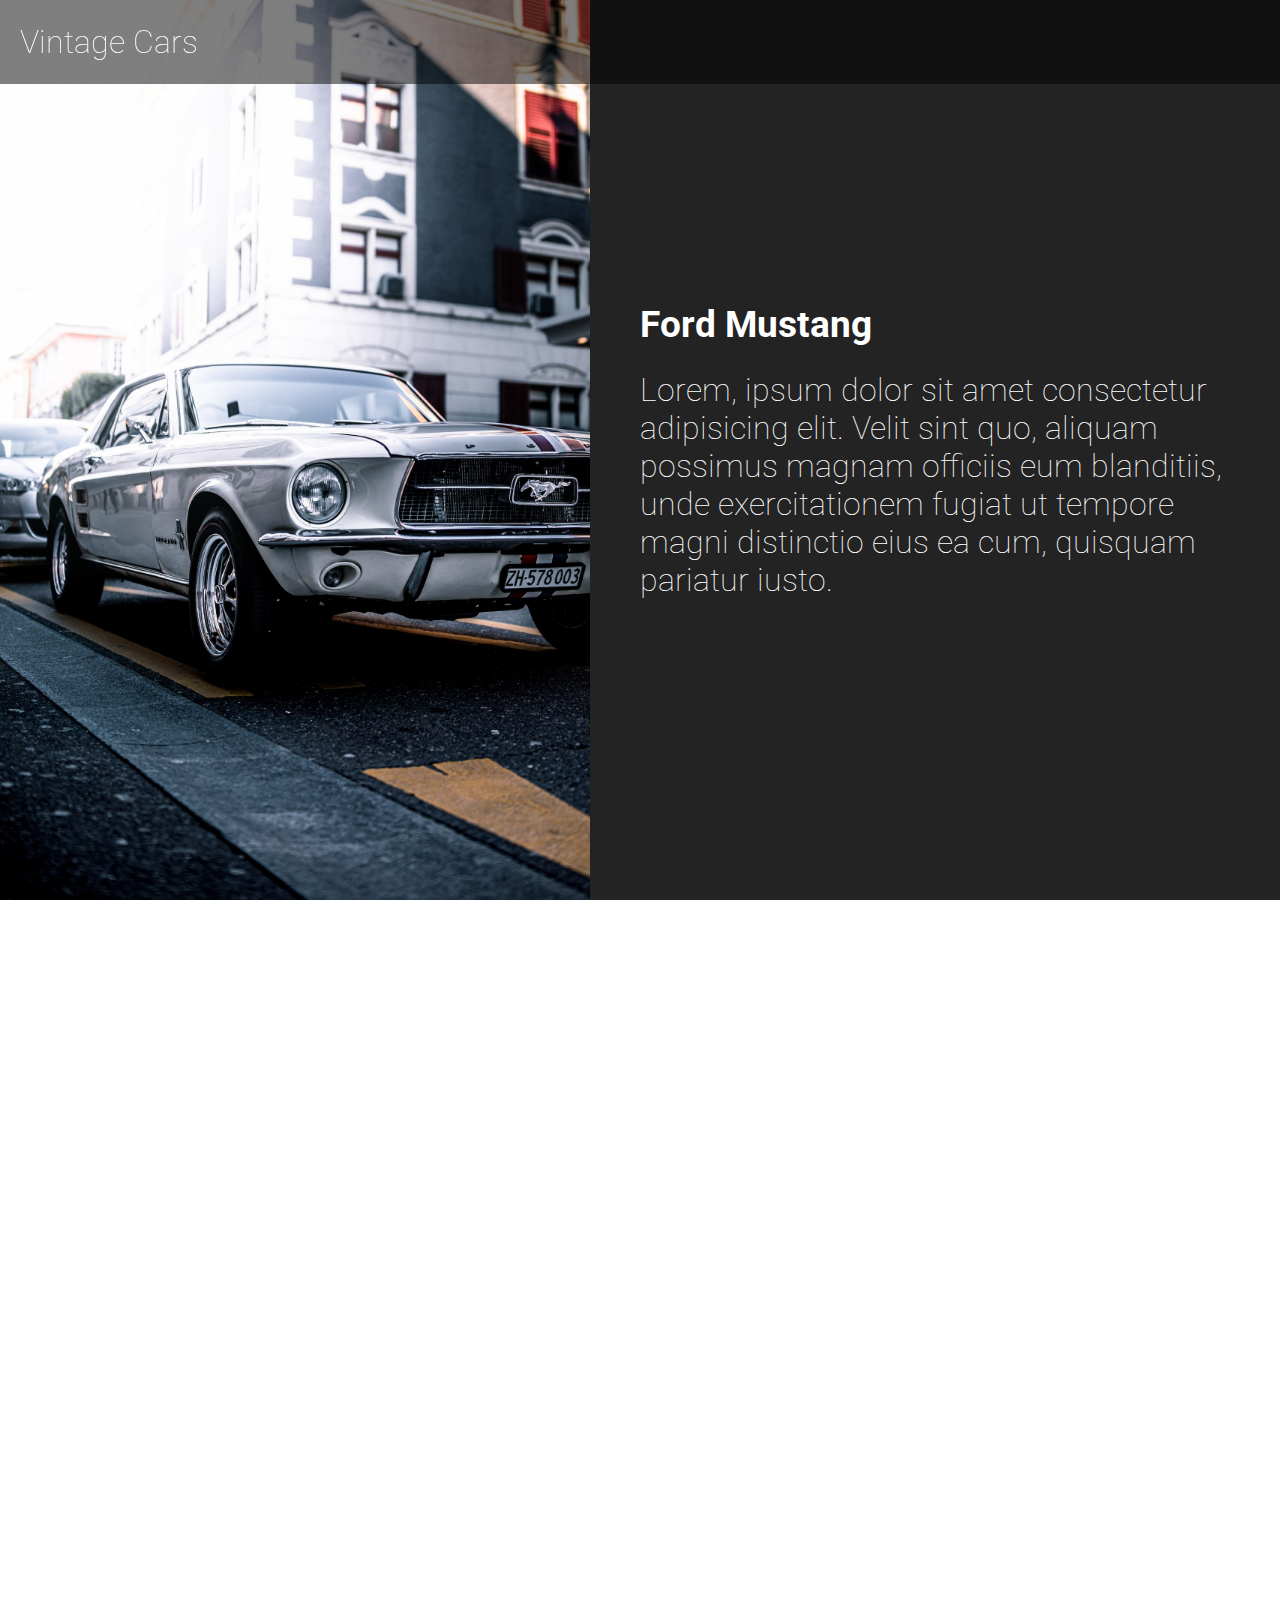
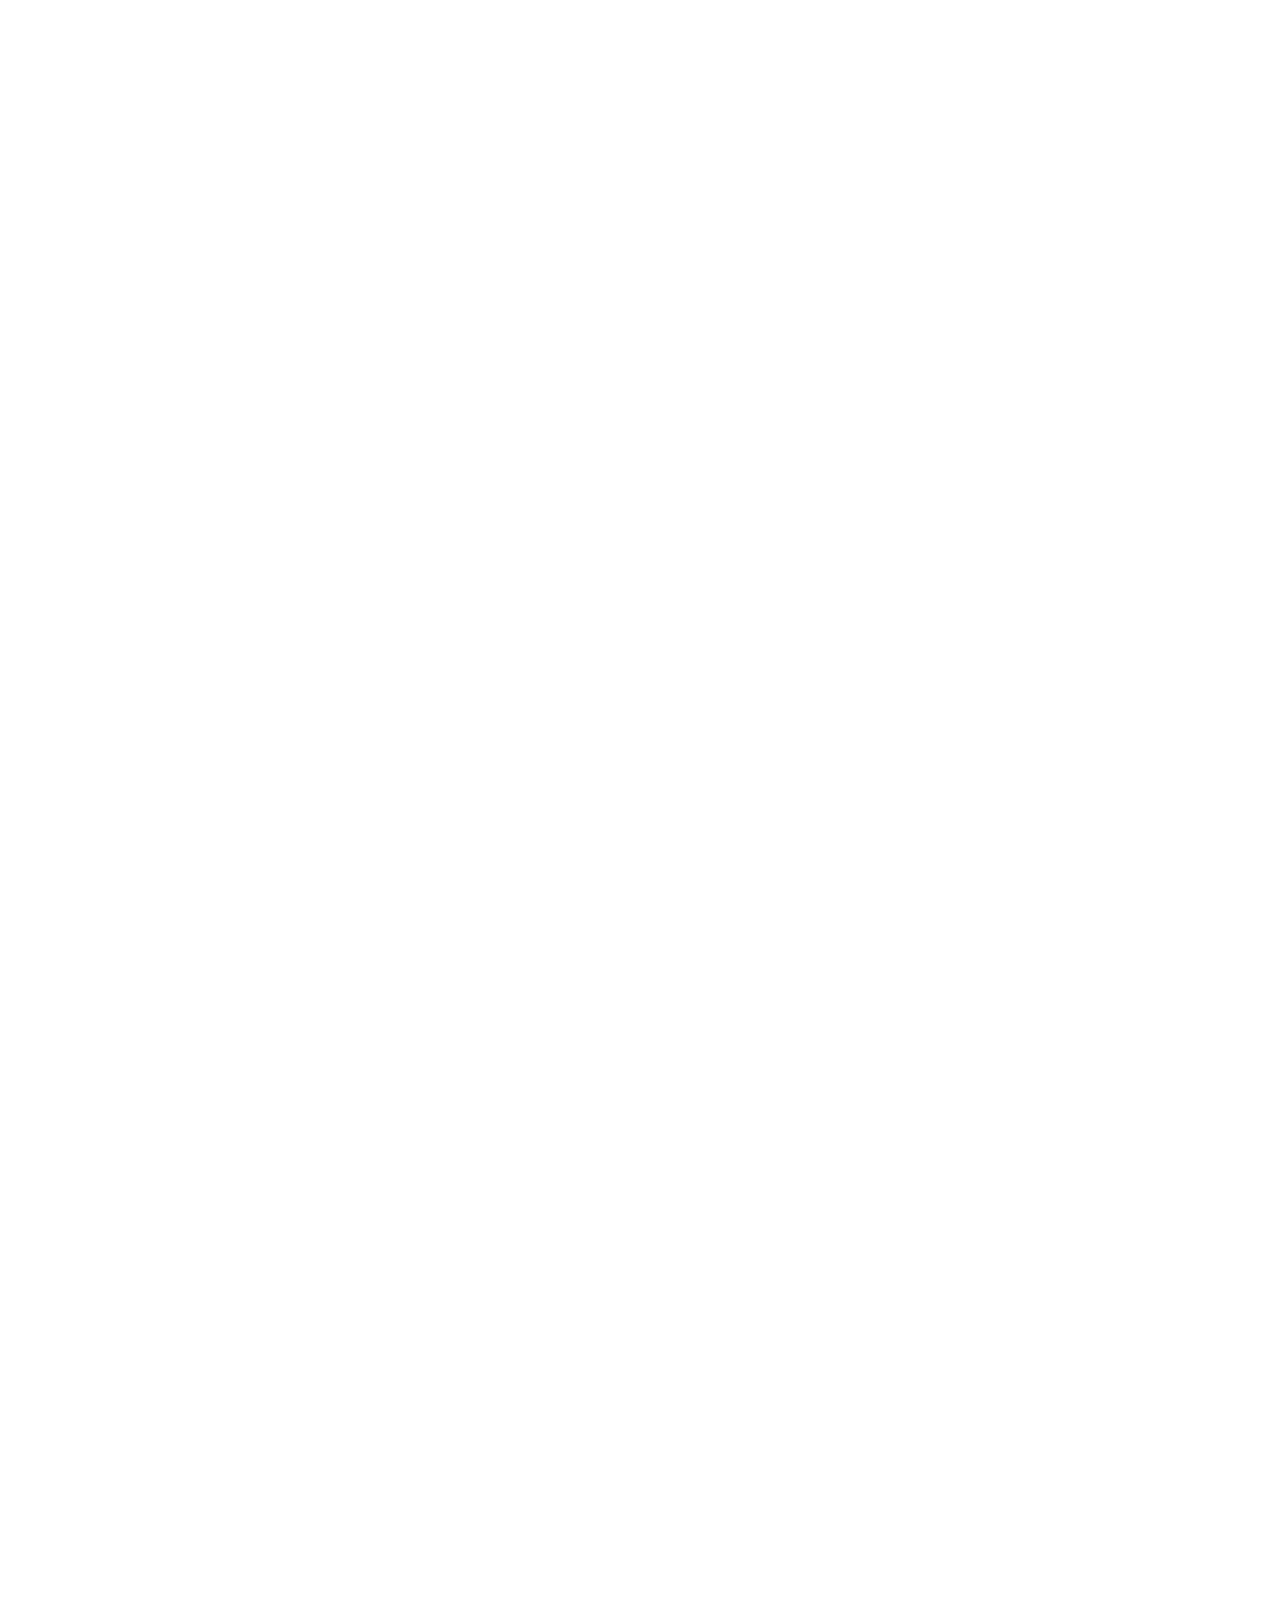
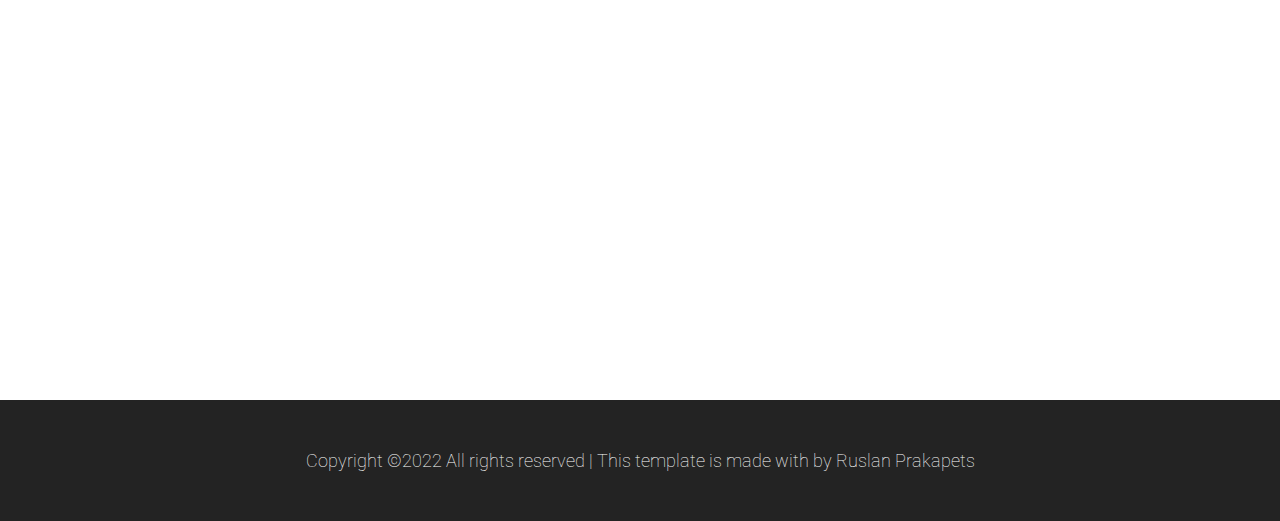
==== cars.html @ ca0eb7ca "added: min-images, pages: cars,gallery,contacts" ====
<html lang="en">
  <head>
    <meta charset="UTF-8" />
    <meta http-equiv="X-UA-Compatible" content="IE=edge" />
    <meta name="viewport" content="width=device-width, initial-scale=1.0" />
    <link
      rel="stylesheet"
      href="https://unicons.iconscout.com/release/v4.0.0/css/line.css"
    />
    <link rel="stylesheet" href="assets/css/style.css" />
    <title>Vintage Cars</title>
  </head>
  <body>
    <div class="wrapper">
      <header class="header">
        <nav class="nav">
          <a href="/index.html" class="nav__logo">Vintage Cars</a>
          <div class="nav__menu" id="nav-menu">
            <ul class="nav__list">
              <a href="#" class="nav__logo">Vintage Cars</a>
              <li class="nav__item">
                <a href="/index.html" class="nav__link"><span>Home</span></a>
              </li>
              <li class="nav__item">
                <a href="#" class="nav__link"><span>Cars</span></a>
              </li>
              <li class="nav__item">
                <a href="/gallery.html" class="nav__link"
                  ><span>Gallery</span></a
                >
              </li>
              <li class="nav__item">
                <a href="/contacts.html" class="nav__link"
                  ><span>Contacts</span></a
                >
              </li>
              <footer class="footer">
                <div>
                  Copyright ©2022 All rights reserved | This template is made
                  with
                  <i class="uil uil-heart"></i>
                </div>
                <span>by Ruslan Prakapets</span>
              </footer>
            </ul>
            <i class="uil uil-times nav__close" id="nav-close"></i>
          </div>
          <div class="nav__btns">
            <div class="nav__socials">
              <a href="#"
                ><i
                  class="uil uil-linkedin-alt tooltip"
                  data-tooltip="linkedin"
                ></i
              ></a>
              <a href="#"
                ><i
                  class="uil uil-facebook-f tooltip"
                  data-tooltip="facebook"
                ></i
              ></a>
              <a href="#"
                ><i
                  class="uil uil-instagram tooltip"
                  data-tooltip="instagram"
                ></i
              ></a>
              <a href="#"
                ><i class="uil uil-twitter tooltip" data-tooltip="twitter"></i
              ></a>
            </div>
            <div class="nav__toggle" id="nav-toggle">
              <i class="uil uil-bars"></i>
            </div>
          </div>
        </nav>
      </header>
      <main class="main">
        <section class="contacts" id="contacts">
          <div class="car__container">
            <div
              class="car__image element-animation"
              style="background-image: url(./assets/img/01-min.jpg)"
            ></div>
            <div class="car__description element-animation">
              <h3>Ford Mustang</h3>
              <p>
                Lorem, ipsum dolor sit amet consectetur adipisicing elit. Velit
                sint quo, aliquam possimus magnam officiis eum blanditiis, unde
                exercitationem fugiat ut tempore magni distinctio eius ea cum,
                quisquam pariatur iusto.
              </p>
            </div>
          </div>
          <div class="car__props">
            <div class="car__block-left element-animation">
              <h3 class="car__props-title">Lorem ipsum dolor sit amet.</h3>
              <p class="car__props-text">
                Lorem ipsum dolor sit amet consectetur adipisicing elit. Ipsam
                alias ut nulla doloribus expedita soluta? Magni exercitationem
                quo, laborum quae possimus praesentium temporibus saepe
                excepturi corporis, vero velit, minima error.
              </p>
              <div class="car__info element-animation">
                <div class="car__info-title">
                  <span>Speed</span>
                  <span class="info__number">80%</span>
                </div>
                <div class="info__bar">
                  <span class="info__percentage car-speed"></span>
                </div>
              </div>
              <div class="car__info element-animation">
                <div class="car__info-title">
                  <span>Power</span>
                  <span class="info__number">90%</span>
                </div>
                <div class="info__bar">
                  <span class="info__percentage car-power"></span>
                </div>
              </div>
              <div class="car__info element-animation">
                <div class="car__info-title">
                  <span>Style</span>
                  <span class="info__number">100%</span>
                </div>
                <div class="info__bar">
                  <span class="info__percentage car-style"></span>
                </div>
              </div>
            </div>
            <div
              class="car__props-image element-animation"
              style="background-image: url(./assets/img/01-min.jpg)"
            ></div>
          </div>
          <div class="car__container element-animation">
            <div
              class="car__image element-animation"
              style="background-image: url(./assets/img/06-min.jpg)"
            ></div>
            <div class="car__description element-animation">
              <h3>Porsche 911S</h3>
              <p>
                Lorem, ipsum dolor sit amet consectetur adipisicing elit. Velit
                sint quo, aliquam possimus magnam officiis eum blanditiis, unde
                exercitationem fugiat ut tempore magni distinctio eius ea cum,
                quisquam pariatur iusto.
              </p>
            </div>
          </div>
          <div class="car__props">
            <div class="car__block-left element-animation">
              <h3 class="car__props-title">Lorem ipsum dolor sit amet.</h3>
              <p class="car__props-text">
                Lorem ipsum dolor sit amet consectetur adipisicing elit. Ipsam
                alias ut nulla doloribus expedita soluta? Magni exercitationem
                quo, laborum quae possimus praesentium temporibus saepe
                excepturi corporis, vero velit, minima error.
              </p>
              <div class="car__info element-animation">
                <div class="car__info-title">
                  <span>Speed</span>
                  <span class="info__number">80%</span>
                </div>
                <div class="info__bar">
                  <span class="info__percentage car-speed"></span>
                </div>
              </div>
              <div class="car__info element-animation">
                <div class="car__info-title">
                  <span>Power</span>
                  <span class="info__number">90%</span>
                </div>
                <div class="info__bar">
                  <span class="info__percentage car-power"></span>
                </div>
              </div>
              <div class="car__info element-animation">
                <div class="car__info-title">
                  <span>Style</span>
                  <span class="info__number">100%</span>
                </div>
                <div class="info__bar">
                  <span class="info__percentage car-style"></span>
                </div>
              </div>
            </div>
            <div
              class="car__props-image element-animation"
              style="background-image: url(./assets/img/06-min.jpg)"
            ></div>
          </div>
        </section>
      </main>
      <footer class="footer">
        <div>
          Copyright ©2022 All rights reserved | This template is made with
          <i class="uil uil-heart"></i> by Ruslan Prakapets
        </div>
      </footer>
    </div>
    <script src="assets/js/main.js"></script>
  </body>
</html>
---- assets/css/style.css ----
@import url('https://fonts.googleapis.com/css2?family=Roboto:wght@100;300;400&display=swap');

:root {
  /*========== Colors ==========*/
  --primary-color: #fff;
  --secondary-color: #2f2f2f;
  --accent-color: #232323;

  /*========== Font and typography ==========*/
  --body-font: 'Roboto', sans-serif;

  --big-font-size-1: 72px;
  --big-font-size-2: 56px;
  --big-font-size-3: 48px;
  --normal-font-size-1: 36px;
  --normal-font-size-2: 32px;
  --normal-font-size-3: 30px;
  --small-font-size-1: 18px;
  --small-font-size-2: 15px;
  --small-font-size-3: 14px;

  /*========== Font weight ==========*/
  --font-thin: 100;
  --font-light: 300;
  --font-regular: 400;

  /*========== z index ==========*/
  --z-tooltip: 10;
  --z-fixed: 100;
  --z-modal: 1000;
}

/*==================== BASE ====================*/
* {
  box-sizing: border-box;
  margin: 0;
  padding: 0;
  /* border: 1px solid red; */
}

html {
  scroll-behavior: smooth;
}

body {
  font-family: var(--body-font);
  font-size: var(--normal-font-size-2);
  background-color: var(--primary-color);
  color: var(--secondary-color);
  font-weight: var(--font-thin);
}

ul {
  list-style: none;
}

a {
  text-decoration: none;
  color: var(--primary-color);
}

img {
  max-width: 100%;
  height: auto;
}

textarea,
input {
  width: 100%;
  font-style: italic;
  border: 0;
  outline-width: 0;
}

/*==================== LAYOUT ====================*/
.wrapper {
  width: 100%;
  overflow: hidden;
}

.header {
  width: 100%;
  height: 84px;
  display: flex;
  align-items: center;
  justify-content: center;
  position: fixed;
  top: 0;
  left: 0;
  z-index: var(--z-fixed);
  background-color: rgba(0, 0, 0, 0.5);
}

/*==================== NAV ====================*/
.nav {
  width: 100%;
  height: 54px;
  display: flex;
  justify-content: space-between;
  align-items: center;
  margin: 0px 20px;
}

.nav__menu {
  position: fixed;
  right: -100%;
  top: 0;
  width: 35%;
  height: 100%;
  background-color: var(--accent-color);
  box-shadow: -10px 0 10px -10px rgba(0, 0, 0, 0.5);
  transition: all 1s ease 0s;
}

.nav__logo,
.nav__socials,
.nav__toggle {
  color: var(--primary-color);
  cursor: pointer;
}

.nav__list {
  width: 100%;
  height: 100%;
  display: flex;
  flex-direction: column;
  justify-content: space-around;
  align-items: center;
}

.nav__link {
  display: flex;
  font-size: var(--normal-font-size-1);
  color: var(--primary-color);
  font-weight: var(--font-light);
  opacity: 1;
}

.nav__link:hover {
  opacity: 0.8;
}

.nav__link > span {
  padding: 15px 20px;
}

.nav__link > span::after {
  content: '';
  display: block;
  width: 50%;
  height: 1px;
  border-radius: 5px;
  opacity: 1;

  background-color: #fff;

  position: relative;
  top: 100%;
  left: 0;
  margin: 0 auto;
  z-index: var(--z-tooltip);

  transition: all 0.5s ease;
}

.nav__link > span:hover::after {
  width: 100%;
}

.nav__close {
  position: absolute;
  top: 30;
  right: 20;
  font-size: var(--normal-font-size-1);
  cursor: pointer;
  color: var(--primary-color);
  transition: all 0.5s linear;
}

.nav__close:hover {
  -webkit-transform: rotate(180deg);
  transform: rotate(180deg);
}

.nav__btns {
  width: 250px;
  display: flex;
  justify-content: space-between;
  align-items: center;
}

/* show menu */
.show-menu {
  right: 0;
}

/*==================== HOME + SLIDER ====================*/
.home__container {
  width: 100%;
  display: flex;
}

.slide {
  height: 100vh;
  flex: 1;
  cursor: pointer;
  color: #fff;
  background-size: cover;
  background-position: center;
  background-repeat: no-repeat;
  position: relative;
  transition: all 500ms ease-in-out;
}

.slide::before {
  content: '';
  display: block;
  width: 100%;
  height: 100%;
  position: absolute;
  top: 0;
  left: 0;
  right: 0;
  bottom: 0;
  background-color: rgba(0, 0, 0, 0.4);
  transition: all 0.5s ease 0s;
}

.slide.active::before {
  background-color: rgba(0, 0, 0, 0);
}

.slide h3 {
  position: absolute;
  bottom: 20px;
  left: 20px;
  margin: 0;
  opacity: 0;
  font-size: var(--normal-font-size-1);
  font-weight: var(--font-thin);
}

.slide p {
  position: absolute;
  bottom: -5%;
  left: 20px;
  right: 20px;
  font-size: var(--normal-font-size-3);
  text-align: justify;
  opacity: 0;
  visibility: hidden;
  transition: all 0.7s ease-in-out 0.2s;
}

.slide.active {
  flex: 2;
}

.slide.active h3 {
  opacity: 1;
  transition: all 0.7s ease-in-out 0.2s;
}

.slide.active:hover h3 {
  bottom: 350px;
  left: 20px;
  opacity: 1;
}

.slide.active:hover p {
  bottom: 80px;
  left: 20px;
  opacity: 1;
  visibility: visible;
}

/*==================== PREVIEW ====================*/
.preview {
  display: flex;
  flex-direction: column;
  justify-content: center;
  align-items: center;
}

.preview__container {
  width: 100%;
  display: flex;
  flex-wrap: wrap;
  flex-direction: row;
  justify-content: center;
  align-items: center;
}

.preview__card {
  display: flex;
}

.preview__card:nth-child(1) {
  margin-top: -100px;
}

.preview__card:nth-child(2) {
  margin-top: -80px;
}

.preview__card:nth-child(3) {
  margin-top: -50px;
}

.preview__card:nth-child(4) {
  margin-top: 100px;
}

.preview__card:nth-child(5) {
  margin-left: 100px;
}

.preview__card:nth-child(6) > .preview__img > .prev-image {
  width: 1000px;
}

.preview__card:nth-child(7) {
  margin-top: 50px;
  margin-left: -100px;
}

.preview__title {
  text-align: center;
  font-size: var(--big-font-size-2);
  font-weight: var(--font-thin);
  margin: 150px 0px;
}

.prev-image {
  height: 800px;
  width: 600px;
  background-size: cover;
  background-position: center;
  background-repeat: no-repeat;
}

.preview__description {
  margin-top: 30px;
}

.preview__data {
  color: #565656;
  font-size: var(--small-font-size-1);
  font-weight: var(--font-regular);
}

.preview__subtitle {
  margin-top: 10px;
  font-size: var(--normal-font-size-3);
  font-weight: var(--font-light);
}
/*==================== CONTACT ====================*/
.contact {
  display: flex;
  flex-direction: column;
  justify-content: center;
  align-items: center;
  text-align: center;
}

.contact__title {
  margin-top: 100px;
  font-size: var(--big-font-size-1);
  font-weight: var(--font-light);
}

.contact__subtitle {
  margin-top: 15px;
  font-size: var(--big-font-size-3);
  font-weight: var(--font-thin);
}

.contanct__button {
  padding: 20 40px;
  margin: 100px 0px;
  font-size: var(--small-font-size-2);
  font-weight: var(--font-regular);
  text-transform: uppercase;
  border: 1px solid var(--accent-color);
  transition: all 0.5s ease-in-out 0s;
  cursor: pointer;
}

.contanct__button:hover {
  background-color: var(--accent-color);
  color: var(--primary-color);
}
/*==================== CAR ====================*/
.car__container {
  display: flex;
  flex-direction: row;
  background-color: var(--accent-color);
  color: var(--primary-color);
}

.car__image {
  height: 100vh;
  width: 50%;
  background-position: left;
  background-size: cover;
  background-repeat: no-repeat;
}

.car__description {
  width: 50%;
  display: flex;
  flex-direction: column;
  justify-content: center;
  align-items: flex-start;
  margin: 0px 50px;
}

.car__description > p {
  margin-top: 25px;
}

.car__props {
  width: 100%;
  display: flex;
  flex-direction: row;
  align-items: flex-start;
}

.car__block-left {
  width: 60%;
  display: flex;
  flex-direction: column;
  align-items: flex-start;
  padding: 50px;
}

.car__props-title {
  font-weight: var(--font-regular);
}

.car__props-text {
  margin: 50px 0px;
}

.car__props-image {
  height: 100vh;
  width: 40%;
  background-position: left;
  background-size: cover;
  background-repeat: no-repeat;
}

.car__info {
  width: 100%;
  margin: 20px 0px;
  font-size: var(--small-font-size-1);
}

.car__info-title {
  display: flex;
  justify-content: space-between;
  align-items: center;
}

.info__bar,
.info__percentage {
  height: 5px;
  border-radius: 4px;
}

.info__number {
  padding: 5px;
  background-color: var(--accent-color);
  color: var(--primary-color);
}

.info__bar {
  background-color: var(--primary-color);
}

.info__percentage {
  display: block;
  background-color: var(--accent-color);
}

.car-speed {
  width: 80%;
}

.car-power {
  width: 90%;
}

.car-style {
  width: 100%;
}

/*==================== CONTACTS ====================*/
.form {
  width: 70%;
  margin-top: 50px;
}

.contact__inputs {
  width: 100%;
  display: flex;
  flex-direction: row;
}

.contact__item {
  width: 100%;
  display: flex;
  justify-content: center;
  align-items: center;
  padding-left: 25px;
}

.contact__item > input,
.contact__item > textarea {
  padding-bottom: 25px;
  border-bottom: 1px solid #565656;
}
/*==================== GALLERY ====================*/
.gallery {
  display: flex;
  flex-direction: row;
  flex-wrap: wrap;
}

/*==================== FOOTER ====================*/
.nav__list > footer {
  text-align: center;
}
.footer {
  display: flex;
  flex-direction: column;
  justify-content: center;
  align-items: center;
  padding: 50px 0px;
  background-color: var(--accent-color);
  font-size: var(--small-font-size-1);
  color: var(--primary-color);
}

/*==================== TOOLTIPS ====================*/
.tooltip::after {
  background: rgba(0, 0, 0, 0.8);
  border-radius: 8px 8px 8px 0px;
  box-shadow: 1px 1px 10px rgba(0, 0, 0, 0.5);
  color: #fff;
  font-size: var(--small-font-size-1);
  content: attr(data-tooltip);
  margin-top: 40px;
  opacity: 0;
  padding: 3px 7px;
  position: absolute;
  visibility: hidden;

  transition: all 0.4s ease-in-out;
}

.tooltip:hover::after {
  opacity: 1;
  visibility: visible;
}

/* animation */

.element-animation {
  /* Скроем элемент в начальном состоянии */
  opacity: 0;
  transform: translateY(20px);
}

.element-animation.element-show {
  opacity: 1;
  transition: all 1.5s;
  transform: translateY(0%);
}

/* .nav__close:hover {
  animation-name: spin;
  animation-duration: 1.5s;
  animation-iteration-count: 1;
} */

/* @keyframes spin {
  0% {
    transform: rotate(0deg);
  }
  50% {
    transform: rotate(180deg);
  }
  100% {
    transform: rotate(-180deg);
  }
} */

/*==================== MEDIA QUARIES ====================*/
@media (min-width: 320px) and (max-width: 768px) {
  .slide p {
    font-size: var(--small-font-size-3);
    text-align: center;
  }

  .slide.active {
    flex: 50%;
  }

  .slide h3 {
    text-align: center;
  }

  .slide.active:hover h3 {
    bottom: 260px;
  }

  .slide.active:hover p {
    bottom: 80px;
    left: 20px;
    opacity: 1;
    visibility: visible;
  }

  .nav__logo {
    text-align: center;
  }

  .nav__menu {
    width: 100%;
  }

  .preview__title {
    font-size: var(--normal-font-size-2);
    margin: 50px 0px;
  }

  .preview {
    display: flex;
    flex-direction: column;
    justify-content: center;
    align-items: center;
  }

  .preview__container {
    width: 100%;
    display: flex;
    flex-wrap: wrap;
    flex-direction: row;
    justify-content: center;
    align-items: center;
  }

  .preview__img {
    width: 100%;
  }

  .preview__card {
    display: flex;
  }

  .preview__card:nth-child(1),
  .preview__card:nth-child(2),
  .preview__card:nth-child(3),
  .preview__card:nth-child(4) {
    margin-top: 0px;
  }

  .preview__card:nth-child(5) {
    margin-left: 0px;
  }

  .preview__card:nth-child(6) > .preview__img > .prev-image {
    width: 100%;
  }

  .preview__card:nth-child(7) {
    margin-top: 0px;
    margin-left: 0px;
  }

  .prev-image {
    height: 50vh;
    width: 100%;
    background-size: cover;
    background-position: center;
    background-repeat: no-repeat;
  }

  .preview__description {
    text-align: center;
    margin-top: 10px;
  }

  .preview__data {
    font-size: var(--small-font-size-2);
  }

  .preview__subtitle {
    margin-top: 5px;
    font-size: var(--small-font-size-1);
  }

  .contact__title {
    margin-top: 50px;
    font-size: var(--normal-font-size-2);
  }

  .contact__subtitle {
    margin-top: 15px;
    font-size: var(--normal-font-size-3);
  }

  .contanct__button {
    margin: 20px 0px;
  }

  .footer {
    text-align: center;
    padding: 25px 0px;
  }
}

@media (min-width: 768px) and (max-width: 1024px) {
  .nav__menu {
    width: 50%;
  }

  .slide.active:hover h3 {
    bottom: 500px;
  }

  .preview__title {
    margin: 50px 0px;
  }

  .preview__description {
    text-align: center;
    margin-top: 10px;
  }

  .preview__card:nth-child(1),
  .preview__card:nth-child(2),
  .preview__card:nth-child(3),
  .preview__card:nth-child(4) {
    margin-top: 10px;
  }

  .preview__card:nth-child(5) {
    margin-left: 0px;
  }

  .preview__card:nth-child(7) {
    margin-top: 0px;
    margin-left: 0px;
  }

  .contanct__button {
    margin: 50px 0px;
  }
}
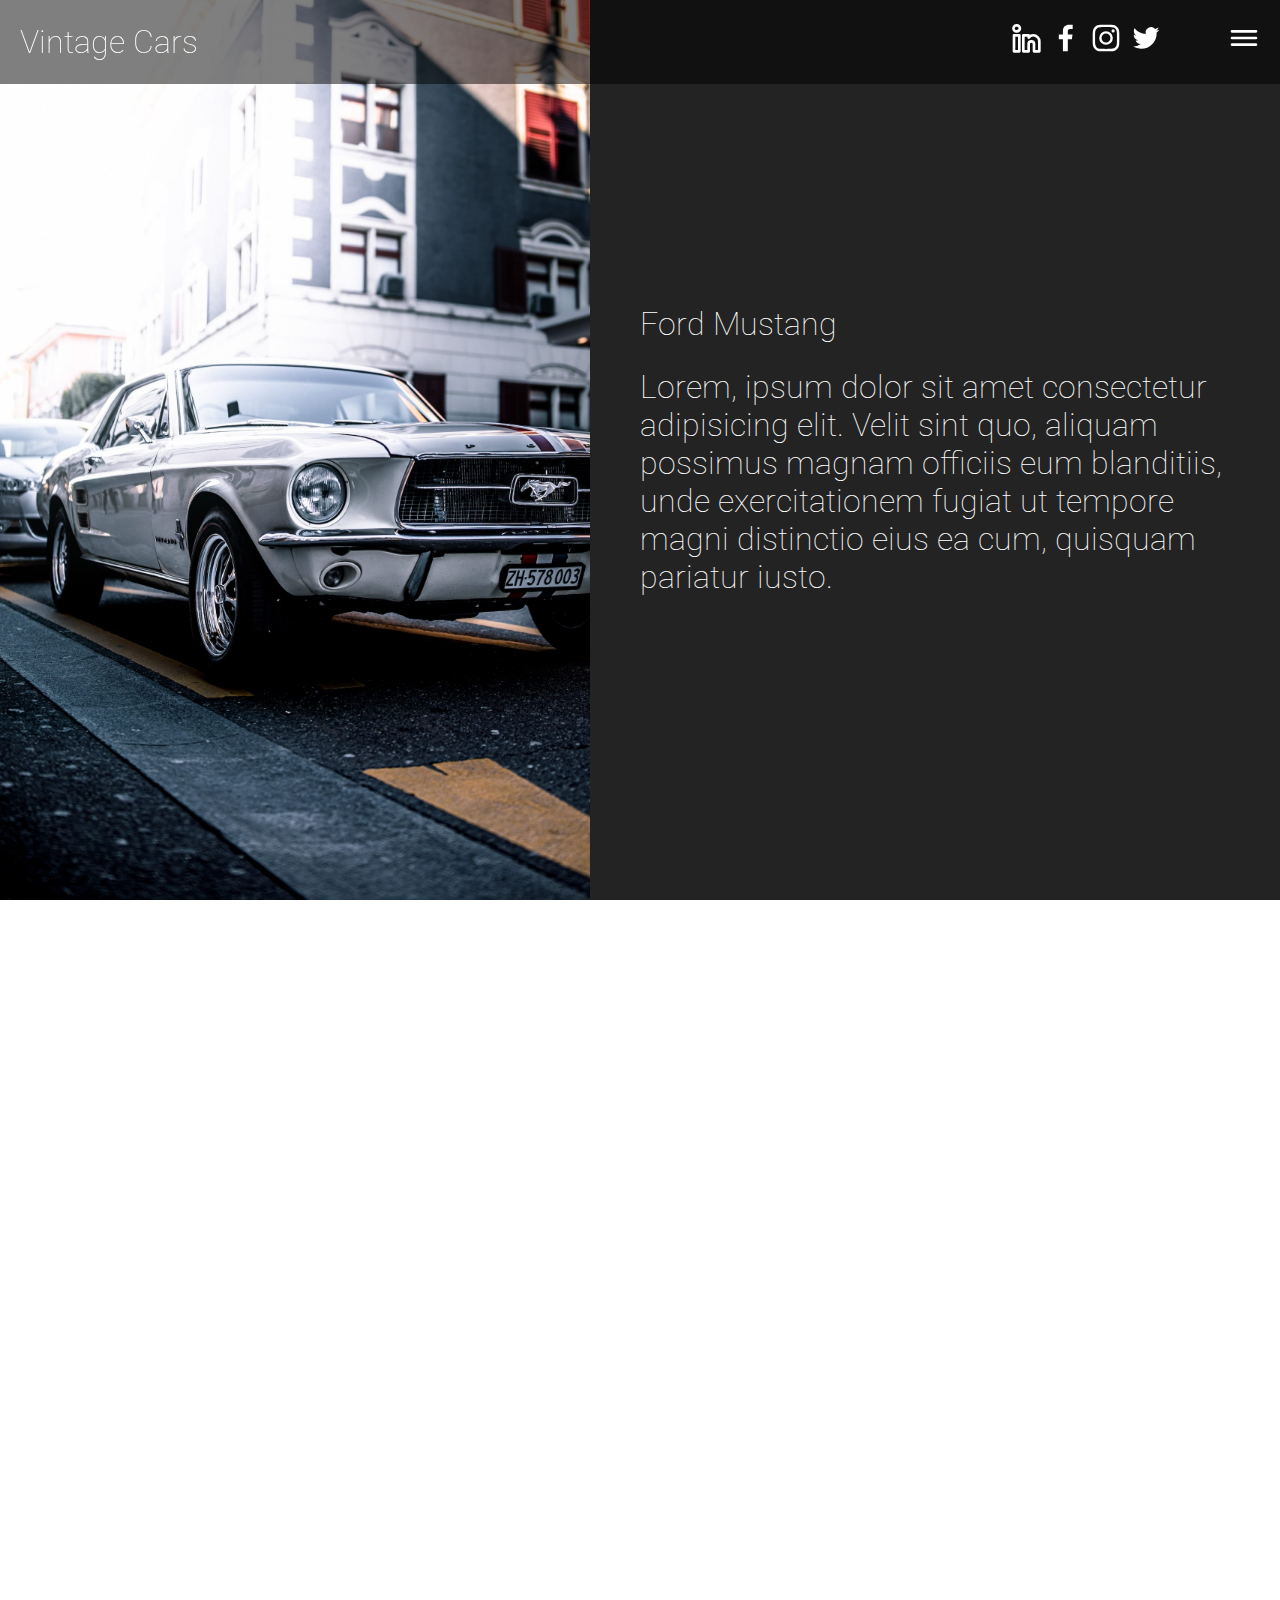
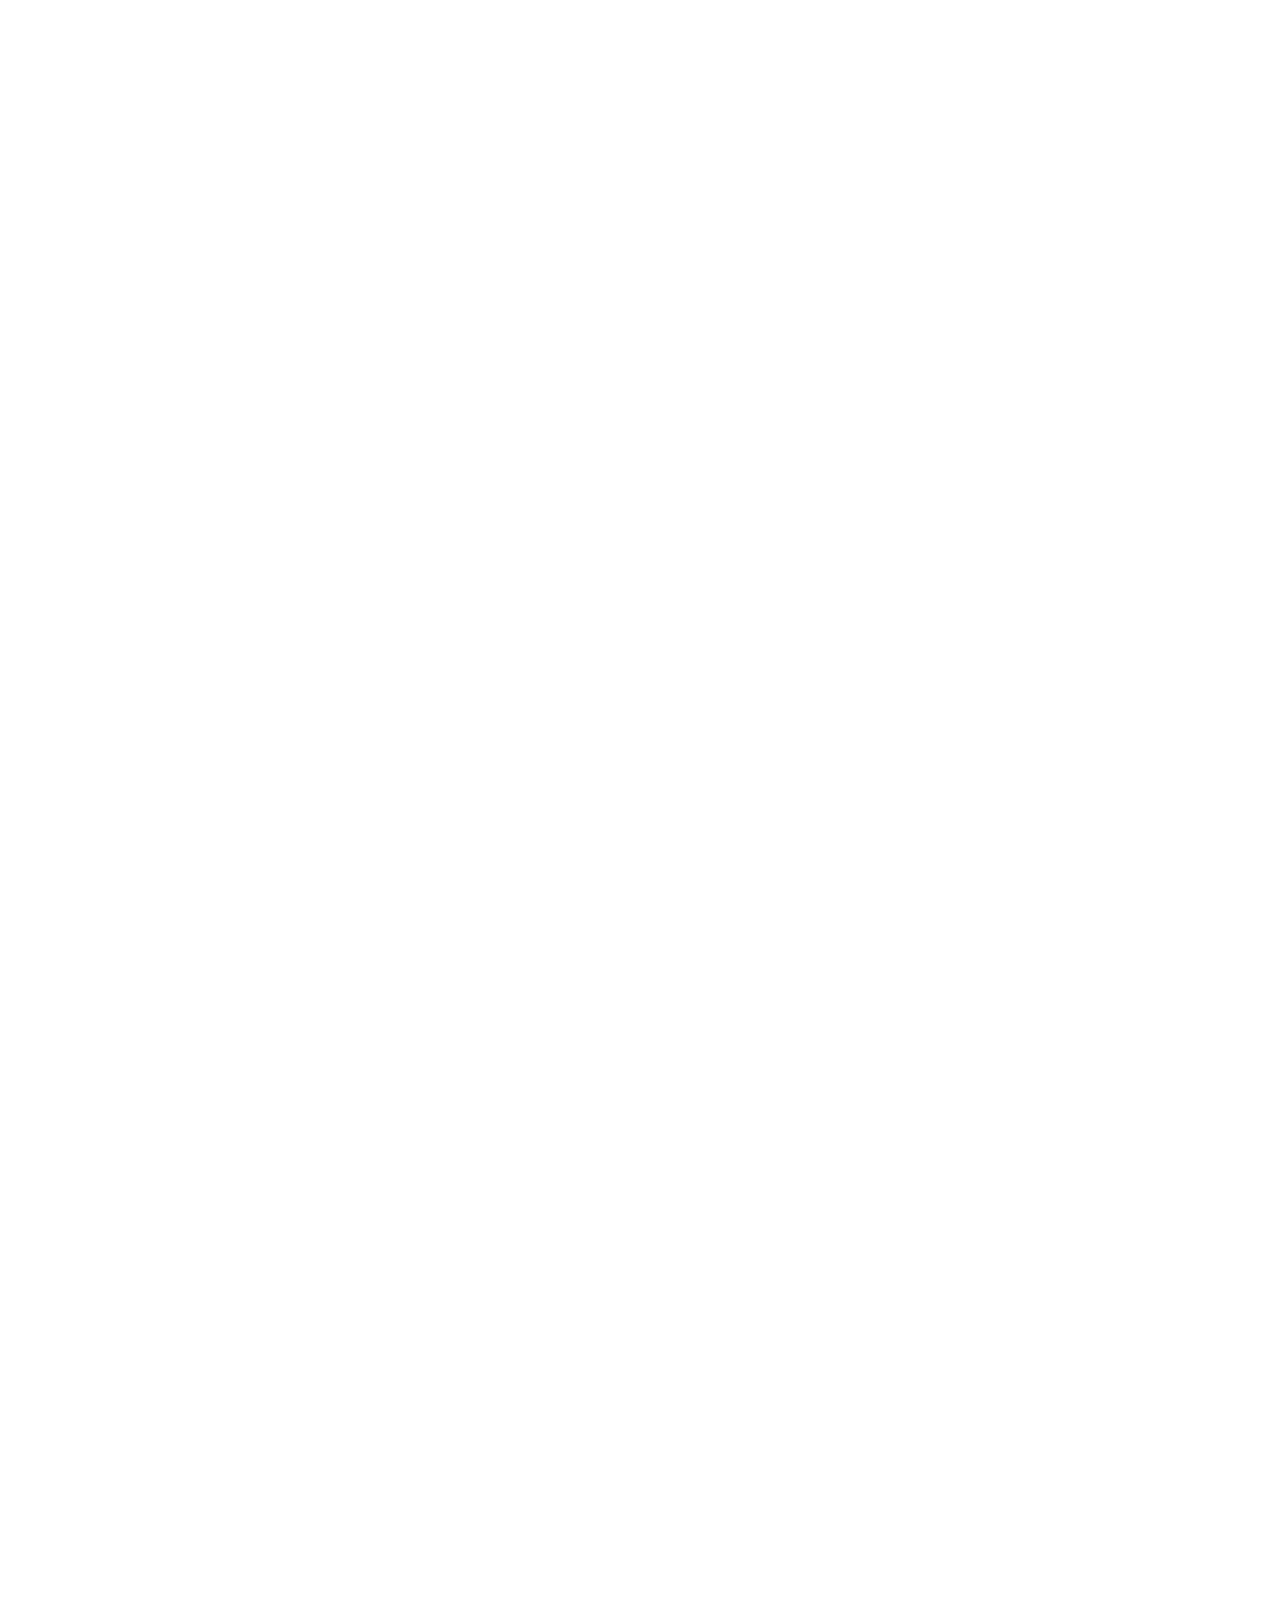
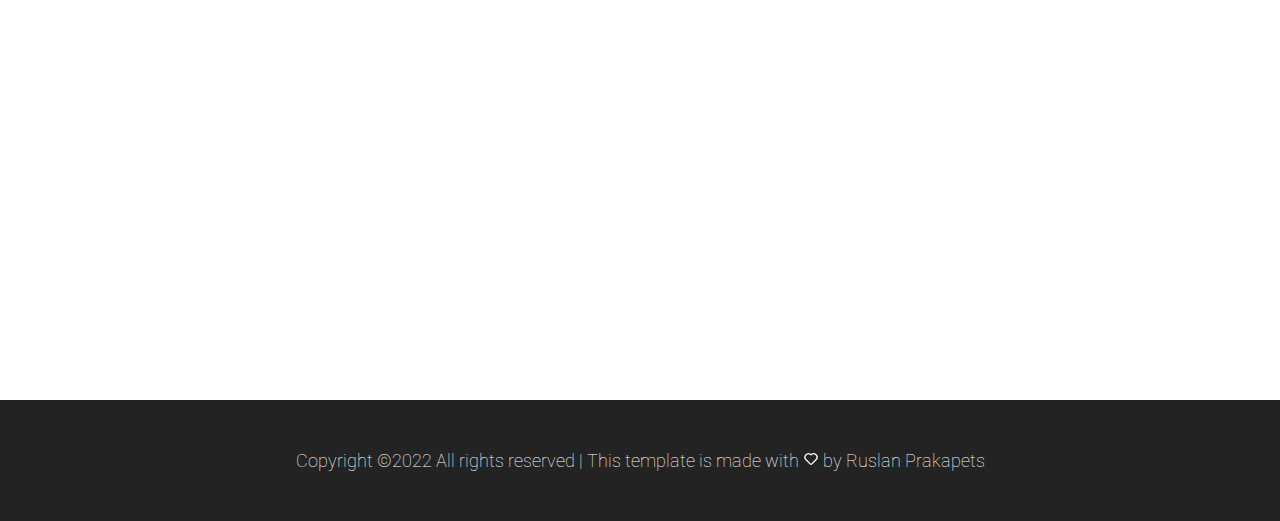
==== commit 82504f9b: "optimization content" ====
--- a/cars.html
+++ b/cars.html
@@ -1,36 +1,43 @@
+<!DOCTYPE html>
 <html lang="en">
   <head>
     <meta charset="UTF-8" />
     <meta http-equiv="X-UA-Compatible" content="IE=edge" />
+    <meta name="description" content="Vintage Cars" />
+    <meta name="keywords" content="Vintage cars, cars" />
+    <meta name="author" content="Ruslan Prakapets" />
     <meta name="viewport" content="width=device-width, initial-scale=1.0" />
-    <link
-      rel="stylesheet"
-      href="https://unicons.iconscout.com/release/v4.0.0/css/line.css"
-    />
     <link rel="stylesheet" href="assets/css/style.css" />
+    <link rel="shortcut icon" href="./assets/img/icons/car.png" />
     <title>Vintage Cars</title>
   </head>
   <body>
     <div class="wrapper">
       <header class="header">
         <nav class="nav">
-          <a href="/index.html" class="nav__logo">Vintage Cars</a>
+          <a href="/Vintage-cars/index.html" class="nav__logo">Vintage Cars</a>
           <div class="nav__menu" id="nav-menu">
             <ul class="nav__list">
-              <a href="#" class="nav__logo">Vintage Cars</a>
-              <li class="nav__item">
-                <a href="/index.html" class="nav__link"><span>Home</span></a>
-              </li>
-              <li class="nav__item">
-                <a href="#" class="nav__link"><span>Cars</span></a>
-              </li>
-              <li class="nav__item">
-                <a href="/gallery.html" class="nav__link"
+              <a href="/Vintage-cars/index.html" class="nav__logo"
+                >Vintage Cars</a
+              >
+              <li class="nav__item">
+                <a href="/Vintage-cars/index.html" class="nav__link"
+                  ><span>Home</span></a
+                >
+              </li>
+              <li class="nav__item">
+                <a href="/Vintage-cars/cars.html" class="nav__link"
+                  ><span>Cars</span></a
+                >
+              </li>
+              <li class="nav__item">
+                <a href="/Vintage-cars/gallery.html" class="nav__link"
                   ><span>Gallery</span></a
                 >
               </li>
               <li class="nav__item">
-                <a href="/contacts.html" class="nav__link"
+                <a href="/Vintage-cars/contacts.html" class="nav__link"
                   ><span>Contacts</span></a
                 >
               </li>
@@ -38,52 +45,70 @@
                 <div>
                   Copyright ©2022 All rights reserved | This template is made
                   with
-                  <i class="uil uil-heart"></i>
+                  <img
+                    src="./assets/img/icons/heart.svg"
+                    alt="icon-heart"
+                    width="18"
+                    height="18"
+                  />
                 </div>
                 <span>by Ruslan Prakapets</span>
               </footer>
             </ul>
-            <i class="uil uil-times nav__close" id="nav-close"></i>
+            <img
+              class="nav__close icon"
+              id="nav-close"
+              src="./assets/img/icons/close.svg"
+              alt="icon-close"
+            />
           </div>
           <div class="nav__btns">
             <div class="nav__socials">
-              <a href="#"
-                ><i
-                  class="uil uil-linkedin-alt tooltip"
-                  data-tooltip="linkedin"
-                ></i
-              ></a>
-              <a href="#"
-                ><i
-                  class="uil uil-facebook-f tooltip"
-                  data-tooltip="facebook"
-                ></i
-              ></a>
-              <a href="#"
-                ><i
-                  class="uil uil-instagram tooltip"
-                  data-tooltip="instagram"
-                ></i
-              ></a>
-              <a href="#"
-                ><i class="uil uil-twitter tooltip" data-tooltip="twitter"></i
-              ></a>
+              <a href="#" class="tooltip" data-tooltip="linkedin">
+                <img
+                  class="icon"
+                  src="./assets/img/icons/linkedin.svg"
+                  alt="icon-linkedin"
+                />
+              </a>
+              <a href="#" class="tooltip" data-tooltip="facebook">
+                <img
+                  class="icon"
+                  src="./assets/img/icons/facebook.svg"
+                  alt="icon-facebook"
+              /></a>
+              <a href="#" class="tooltip" data-tooltip="instagram"
+                ><img
+                  class="icon"
+                  src="./assets/img/icons/instagram.svg"
+                  alt="icon-instagram"
+              /></a>
+              <a href="#" class="tooltip" data-tooltip="twitter"
+                ><img
+                  class="icon"
+                  src="./assets/img/icons/twitter.svg"
+                  alt="icon-twitter"
+              /></a>
             </div>
             <div class="nav__toggle" id="nav-toggle">
-              <i class="uil uil-bars"></i>
+              <img
+                class="icon"
+                src="./assets/img/icons/bars.svg"
+                alt="icon-bars"
+              />
             </div>
           </div>
         </nav>
       </header>
       <main class="main">
-        <section class="contacts" id="contacts">
+        <section class="contacts" id="cars">
           <div class="car__container">
             <div
               class="car__image element-animation"
               style="background-image: url(./assets/img/01-min.jpg)"
             ></div>
             <div class="car__description element-animation">
-              <h3>Ford Mustang</h3>
+              <span>Ford Mustang</span>
               <p>
                 Lorem, ipsum dolor sit amet consectetur adipisicing elit. Velit
                 sint quo, aliquam possimus magnam officiis eum blanditiis, unde
@@ -94,7 +119,7 @@
           </div>
           <div class="car__props">
             <div class="car__block-left element-animation">
-              <h3 class="car__props-title">Lorem ipsum dolor sit amet.</h3>
+              <span class="car__props-title">Lorem ipsum dolor sit amet.</span>
               <p class="car__props-text">
                 Lorem ipsum dolor sit amet consectetur adipisicing elit. Ipsam
                 alias ut nulla doloribus expedita soluta? Magni exercitationem
@@ -140,7 +165,7 @@
               style="background-image: url(./assets/img/06-min.jpg)"
             ></div>
             <div class="car__description element-animation">
-              <h3>Porsche 911S</h3>
+              <span>Porsche 911S</span>
               <p>
                 Lorem, ipsum dolor sit amet consectetur adipisicing elit. Velit
                 sint quo, aliquam possimus magnam officiis eum blanditiis, unde
@@ -151,7 +176,7 @@
           </div>
           <div class="car__props">
             <div class="car__block-left element-animation">
-              <h3 class="car__props-title">Lorem ipsum dolor sit amet.</h3>
+              <span class="car__props-title">Lorem ipsum dolor sit amet.</span>
               <p class="car__props-text">
                 Lorem ipsum dolor sit amet consectetur adipisicing elit. Ipsam
                 alias ut nulla doloribus expedita soluta? Magni exercitationem
@@ -196,7 +221,13 @@
       <footer class="footer">
         <div>
           Copyright ©2022 All rights reserved | This template is made with
-          <i class="uil uil-heart"></i> by Ruslan Prakapets
+          <img
+            src="./assets/img/icons/heart.svg"
+            alt="icon-heart"
+            width="16"
+            height="16"
+          />
+          by Ruslan Prakapets
         </div>
       </footer>
     </div>
--- a/assets/css/style.css
+++ b/assets/css/style.css
@@ -91,6 +91,11 @@
   background-color: rgba(0, 0, 0, 0.5);
 }
 
+.icon {
+  width: 32px;
+  height: 32px;
+}
+
 /*==================== NAV ====================*/
 .nav {
   width: 100%;
@@ -169,11 +174,12 @@
 
 .nav__close {
   position: absolute;
-  top: 30;
-  right: 20;
+  top: 30px;
+  right: 20px;
   font-size: var(--normal-font-size-1);
   cursor: pointer;
   color: var(--primary-color);
+  z-index: 999;
   transition: all 0.5s linear;
 }
 
@@ -237,7 +243,7 @@
   margin: 0;
   opacity: 0;
   font-size: var(--normal-font-size-1);
-  font-weight: var(--font-thin);
+  font-weight: var(--font-light);
 }
 
 .slide p {
@@ -361,6 +367,7 @@
   justify-content: center;
   align-items: center;
   text-align: center;
+  height: 100%;
 }
 
 .contact__title {
@@ -375,8 +382,8 @@
   font-weight: var(--font-thin);
 }
 
-.contanct__button {
-  padding: 20 40px;
+.contact__button {
+  padding: 20px 40px;
   margin: 100px 0px;
   font-size: var(--small-font-size-2);
   font-weight: var(--font-regular);
@@ -386,7 +393,7 @@
   cursor: pointer;
 }
 
-.contanct__button:hover {
+.contact__button:hover {
   background-color: var(--accent-color);
   color: var(--primary-color);
 }
@@ -715,6 +722,84 @@
     margin: 20px 0px;
   }
 
+  /*==================== CAR ====================*/
+  .car__container {
+    flex-direction: column;
+  }
+
+  .car__image {
+    height: 50vh;
+    width: 100%;
+  }
+
+  .car__description {
+    width: 100%;
+    margin: 0px 5px;
+  }
+
+  .car__description > p {
+    margin-top: 10px;
+    padding: 0px 10px;
+  }
+
+  .car__props {
+    width: 100%;
+    display: flex;
+    flex-direction: column-reverse;
+    align-items: center;
+  }
+
+  .car__block-left {
+    width: 100%;
+    display: flex;
+    flex-direction: column;
+    align-items: center;
+    padding: 0px;
+  }
+
+  .car__props-title {
+    font-weight: var(--font-regular);
+    padding: 0px 10px;
+  }
+
+  .car__props-text {
+    margin: 15px 0px;
+    padding: 0px 10px;
+  }
+
+  .car__props-image {
+    height: 50vh;
+    width: 100%;
+  }
+
+  .car__info {
+    width: 100%;
+    margin: 20px 0px;
+    padding: 0px 10px;
+  }
+
+  /*==================== CONTACTS ====================*/
+  .form {
+    width: 100%;
+    margin-top: 25px;
+    padding: 0px 10px;
+  }
+
+  .contact__inputs {
+    flex-direction: column;
+  }
+
+  .contact__item {
+    padding-left: 0px;
+  }
+
+  /*==================== GALLERY ====================*/
+  .gallery {
+    display: flex;
+    flex-direction: row;
+    flex-wrap: wrap;
+  }
+
   .footer {
     text-align: center;
     padding: 25px 0px;
@@ -758,4 +843,17 @@
   .contanct__button {
     margin: 50px 0px;
   }
-}
+
+  .contact__inputs {
+    flex-direction: row;
+  }
+
+  .form {
+    width: 100%;
+    padding: 0px 10px;
+  }
+
+  .contact__item {
+    padding-left: 10px;
+  }
+}
